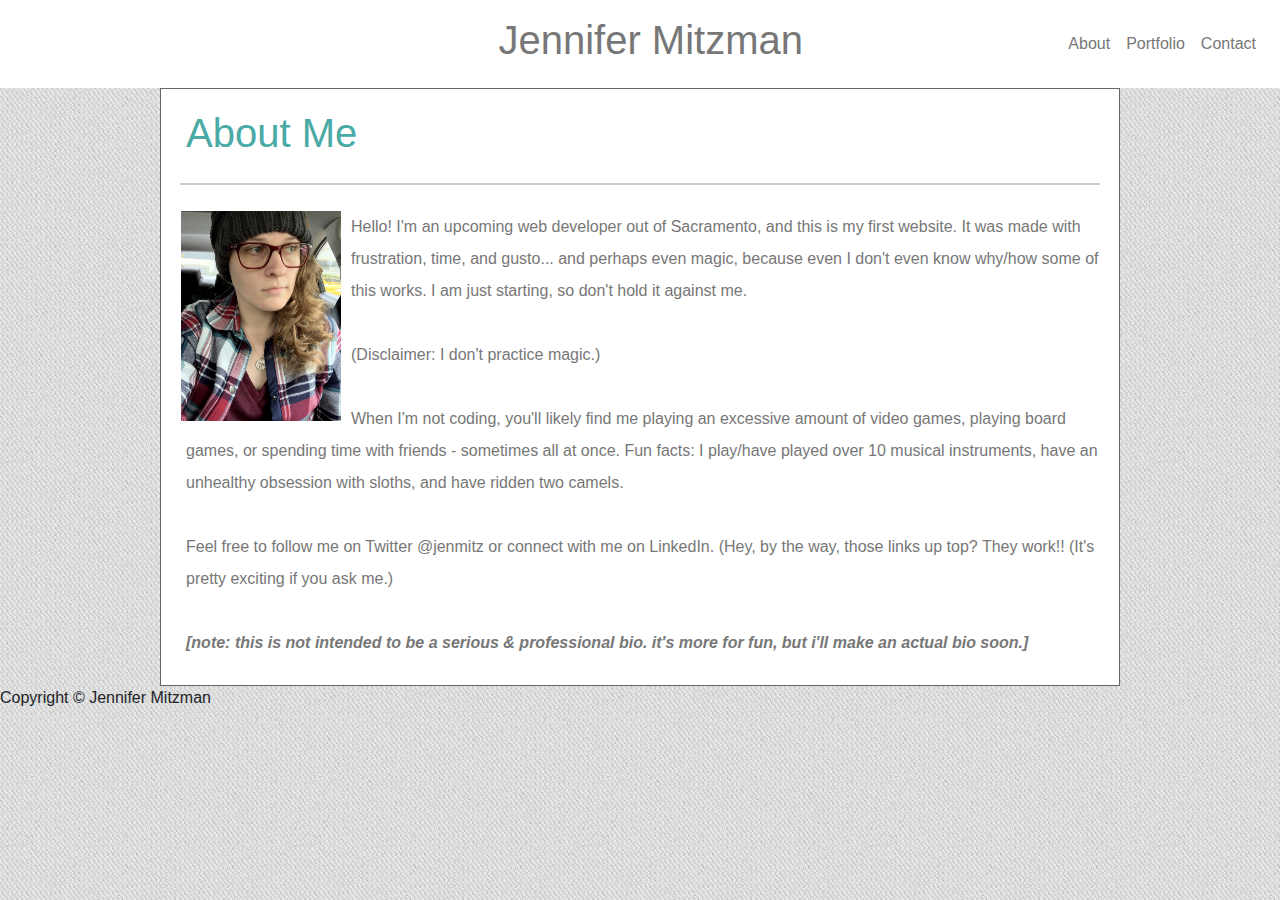
==== index.html @ 5f4a06e4 "initial commit" ====
<!DOCTYPE html>
<html lang="en">

<head>
    <meta charset="UTF-8">
    <meta name="viewport" content="width=device-width, initial-scale=1.0">
    <meta http-equiv="X-UA-Compatible" content="ie=edge">
    <link rel="stylesheet" href="https://stackpath.bootstrapcdn.com/bootstrap/4.3.1/css/bootstrap.min.css" integrity="sha384-ggOyR0iXCbMQv3Xipma34MD+dH/1fQ784/j6cY/iJTQUOhcWr7x9JvoRxT2MZw1T" crossorigin="anonymous">
    <link rel="stylesheet" type="text/css" href="assets/css/style.css">
    <title>Jenmitz - Contact</title>
    <script src="https://code.jquery.com/jquery-3.3.1.slim.min.js" integrity="sha384-q8i/X+965DzO0rT7abK41JStQIAqVgRVzpbzo5smXKp4YfRvH+8abtTE1Pi6jizo" crossorigin="anonymous"></script>
    <script src="https://cdnjs.cloudflare.com/ajax/libs/popper.js/1.14.7/umd/popper.min.js" integrity="sha384-UO2eT0CpHqdSJQ6hJty5KVphtPhzWj9WO1clHTMGa3JDZwrnQq4sF86dIHNDz0W1" crossorigin="anonymous"></script>
    <script src="https://stackpath.bootstrapcdn.com/bootstrap/4.3.1/js/bootstrap.min.js" integrity="sha384-JjSmVgyd0p3pXB1rRibZUAYoIIy6OrQ6VrjIEaFf/nJGzIxFDsf4x0xIM+B07jRM" crossorigin="anonymous"></script>
</head>

<body> 
    <nav class="navbar navbar-expand-lg">
        <div class="collapse navbar-collapse" id="navbarSupportedContent">
            <span class="navbar-text">
                <h1>Jennifer Mitzman</h1>              
            </span>
            <ul class="navbar-nav mr-auto">
                <li class="nav-item active">
                    <a class="nav-link" href="index.html" target="_blank">About</a>
                </li>

                <li class="nav-item active">
                    <a class="nav-link" href="portfolio.html" target="_blank">Portfolio</a>
                </li>

                <li class="nav-item active">
                    <a class="nav-link" href="contact.html" target="_blank">Contact</a>
                </li>
            </ul>
        </div>
    </nav>

    <div class="content">
        <div>
            <h1 class="title">About Me</h1>
            <hr>
            <img src="assets/images/IMG_2446_1_25smaller.png" alt="Picture of Jennifer Mitzman" id="jenniferMitzman">
            <p id="bioText">
                Hello! I'm an upcoming web developer out of Sacramento, and this is my first website. 
                It was made with frustration, time, and gusto... and perhaps even magic, because 
                even I don't even know why/how some of this works. I am just starting, so don't hold it against me.
                <br><br>
                (Disclaimer: I don't practice magic.)
                <br><br>
                When I'm not coding,
                you'll likely find me playing an excessive amount of video games, playing board games, or spending time with friends - sometimes all at once.
                 Fun facts: 
                I play/have played over 10 musical instruments, have an unhealthy obsession with sloths, and have ridden two camels.
                <br><br>
                Feel free to follow me on Twitter @jenmitz or connect with me on LinkedIn. (Hey, by the way, those links up top? They work!! 
                (It's pretty exciting if you ask me.) 
                <br><br>
                <em><strong>[note: this is not intended to be a serious & professional bio. it's more for 
                fun, but i'll make an actual bio soon.]</strong></em>
            </p>
        </div>
    </div>

    <footer>
        <p>Copyright &copy; Jennifer Mitzman</p>
    </footer>

</body>

</html>
---- assets/css/style.css ----
body {
	background-color: transparent;
	background-image: url("../images/cheap_diagonal_fabric.png");
	margin: 0;
	min-height: 100vh;
	padding: 0;
}

h4 {
	color: #666666;
    font-family: 'Arial', 'Helvetica Neue', Helvetica, sans-serif;
    width: 200px;
    font-size: 15px;
}
a {
	align-content: center;
	color: #777777;
	float: right;
	font-family: 'Arial', 'Helvetica Neue', Helvetica, sans-serif;
	padding: 8px;
	text-decoration: none;
}
img {
	float: left;
	height: 210px;
	margin: 10px;
	margin-left: 20px;
	width: 160px;
}
textarea {
    height: 100px;
    width: 100px;
}

hr {
	background-color: #ccc;
	border: none;
	height: 2px;
	position: center;
	width: 920px;
}
input {
	height: 20px;
	width: 910px;
}
textarea {
	border-color: #ccc;
	height: 200px;
	margin-bottom: 10px;
	width: 910px;
}
fieldset {
	border: none;
	margin: 10px;
	margin-bottom: 20px;
}
.title {
	background-color: #ffffff;
	color: #4aaaa5;
	margin-left: 10px;
	padding: 15px;
	padding-bottom: 10px;
	padding-top: 20px;
}
.navbar {
    background-color: #ffffff;
}

.btn {
    width: 20vh;
    height: 5vh
    font-family: Arial, Helvetica, sans-serif;
}
.portfolioImage {
	height: 230px;
	padding: 10px;
	position: relative;
	width: 220px;
}
.content {
	align-content: center;
	background-color: #ffffff;
	border: 1px, solid, #666666;
	color: #777777;
	font-family: 'Arial', 'Helvetica Neue', Helvetica, sans-serif;
	margin: auto;
	margin-top: 0;
	padding-top: 0;
    width: 960px;
}
.navbar-text {
	background-color: #ffffff;
	border-top: 20px;
	color: #777777;
	font-family: 'Arial', 'Helvetica Neue', Helvetica, sans-serif;
	padding-left: 25vh;
	text-align: center;
	width: 100%;
}

.footer {
	background-color: #666666;
	border-top: 8px solid #4aaaa5;
	bottom: 0;
	color: #ffffff;
	float: left;
	font-family: 'Arial', 'Helvetica Neue', Helvetica, sans-serif;
	font-size: 12px;
	height: 70px;
	position: absolute;
	text-align: center;
	width: 100%;
}

#contact {
	padding-right: 10px;
}
#about {
	border-right: none;
}
#portfolio {
	padding-left: 10px;
	padding-right: 10px;
}
#images {
	overflow: hidden;
	z-index: 2;
}
#submit {
	background-color: #4aaaa5;
	color: #ffffff;
	font-size: 15px;
	height: 40px;
	margin-bottom: 6px;
	width: 100px;
}
#bioText {
	letter-spacing: 2;
	line-height: 2;
	margin-left: 15px;
	padding: 10px;
}
#imageText, #countdown, #snake, #bucketlist, #succulents {
	background-color: #4aaaa5;
	color: #ffffff;
	float: left;
	height: 30px;
	padding: 10px;
	position: relative;
	text-align: center;
	width: 220px;
	z-index: 1;
}
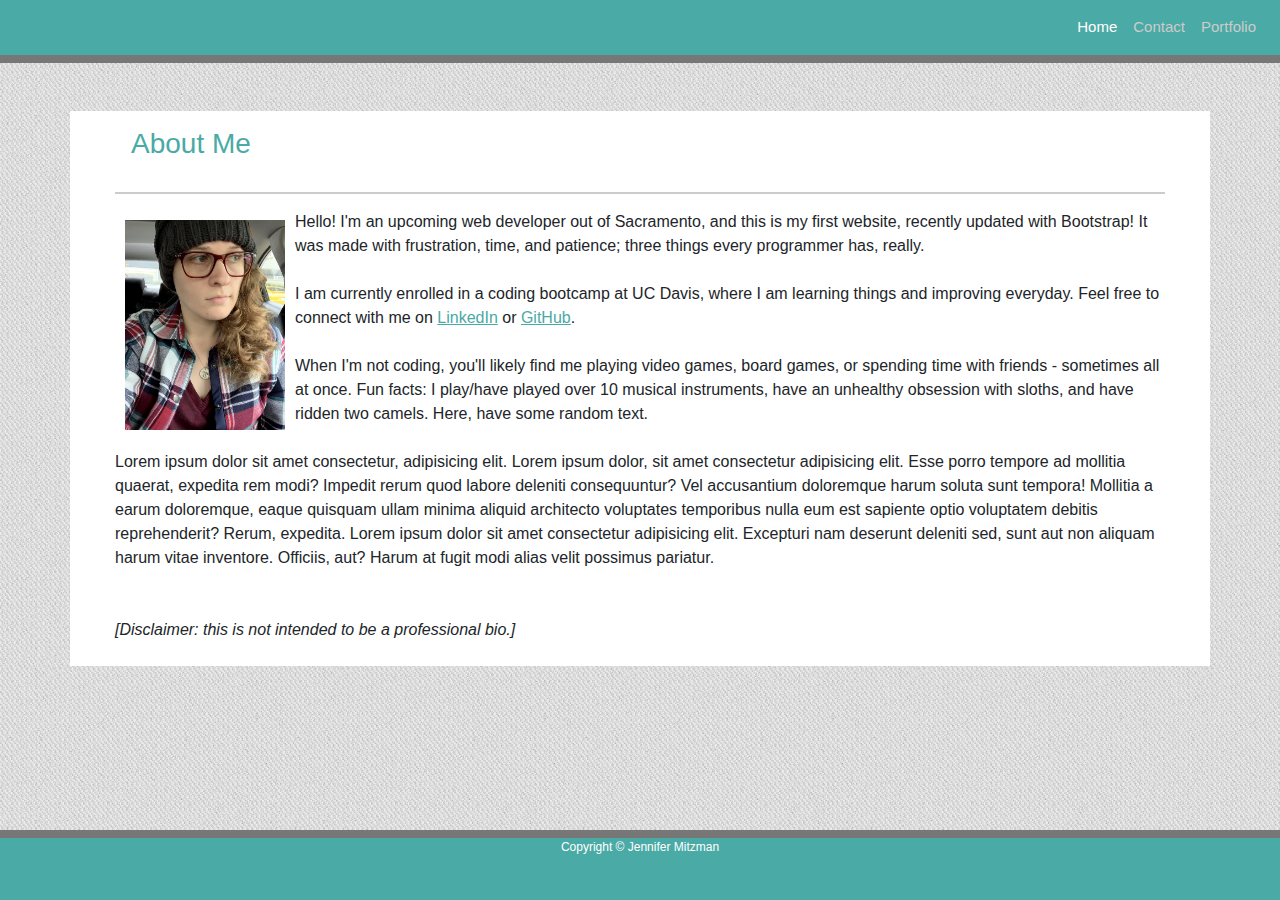
==== commit 81bfb373: "major changes, especially to CSS and index.html" ====
--- a/index.html
+++ b/index.html
@@ -7,64 +7,79 @@
     <meta http-equiv="X-UA-Compatible" content="ie=edge">
     <link rel="stylesheet" href="https://stackpath.bootstrapcdn.com/bootstrap/4.3.1/css/bootstrap.min.css" integrity="sha384-ggOyR0iXCbMQv3Xipma34MD+dH/1fQ784/j6cY/iJTQUOhcWr7x9JvoRxT2MZw1T" crossorigin="anonymous">
     <link rel="stylesheet" type="text/css" href="assets/css/style.css">
-    <title>Jenmitz - Contact</title>
+    <title>Jenmitz - Home</title>
+</head>
+
+<body> 
+    
+    <nav class="navbar navbar-expand-lg text-color">
+        <button class="navbar-toggler" type="button" data-toggle="collapse" data-target="#navbar" aria-controls="navbarSupportedContent" aria-expanded="false" aria-label="Toggle navigation">
+            <span class="navbar-toggler-icon"></span>
+        </button>
+        
+        <div class="collapse navbar-collapse" id="navbar">
+            <ul class="navbar-nav ml-auto">
+                <li class="nav-item">
+                    <a class="nav-link selected" href="index.html">Home</a>
+                </li>
+                
+                <li class="nav-item">
+                    <a class="nav-link" href="contact.html">Contact</a>
+                </li>
+                
+                <li class="nav-item">
+                    <a class="nav-link" href="portfolio.html">Portfolio</a>
+                </li>
+            </ul>
+        </div>
+    </nav>  
+    
+    <div class="bg"> <!--closed before footer-->
+
+    <br>
+    <br>
+
+    <div class="container">
+        <div class="col-lg-12">
+            <div class="container">
+            <h3 class="p-3 bt-1">About Me</h3>
+            <hr>
+            <img src="assets/images/IMG_2446_1_25smaller.png" alt="Picture of Jennifer Mitzman">
+            <p>
+                Hello! I'm an upcoming web developer out of Sacramento, and this is my first website, recently updated with Bootstrap! 
+                It was made with frustration, time, and patience; three things every programmer has, really.
+                <br><br>
+                I am currently enrolled in a coding bootcamp at UC Davis, where I am learning things and improving everyday.
+                Feel free to connect with me on <a class="socialMedia" href="https://www.linkedin.com/in/jennifer-mitzman-001561102/">LinkedIn</a> 
+                or <a class="socialMedia" href="https://github.com/jenmitz">GitHub</a>.
+                <br><br>
+                When I'm not coding,
+                you'll likely find me playing video games, board games, or spending time with friends - sometimes all at once.
+                Fun facts: 
+                I play/have played over 10 musical instruments, have an unhealthy obsession with sloths, and have ridden two camels. Here, have some random text.
+                <br><br>
+                Lorem ipsum dolor sit amet consectetur, adipisicing elit. Lorem ipsum dolor, sit amet consectetur adipisicing elit. Esse porro tempore ad mollitia quaerat, expedita rem modi? Impedit rerum quod labore deleniti consequuntur? Vel accusantium doloremque harum soluta sunt tempora! Mollitia a earum doloremque, eaque quisquam ullam minima aliquid architecto voluptates temporibus nulla eum est sapiente optio voluptatem debitis reprehenderit? Rerum, expedita. Lorem ipsum dolor sit amet consectetur adipisicing elit. Excepturi nam deserunt deleniti sed, sunt aut non aliquam harum vitae inventore. Officiis, aut? Harum at fugit modi alias velit possimus pariatur.
+                <br><br><br>
+                <em>[Disclaimer: this is not intended to be a professional bio.]</em>
+                <br>
+                <br>
+            </p>
+            </div>
+        </div>
+    </div>
+
+
+    </div>
+    <div class="container">
+        <div class="page-footer text-center fixed-bottom">
+            <p>Copyright &copy; Jennifer Mitzman</p>
+        </div>
+    </div>
+
+
     <script src="https://code.jquery.com/jquery-3.3.1.slim.min.js" integrity="sha384-q8i/X+965DzO0rT7abK41JStQIAqVgRVzpbzo5smXKp4YfRvH+8abtTE1Pi6jizo" crossorigin="anonymous"></script>
     <script src="https://cdnjs.cloudflare.com/ajax/libs/popper.js/1.14.7/umd/popper.min.js" integrity="sha384-UO2eT0CpHqdSJQ6hJty5KVphtPhzWj9WO1clHTMGa3JDZwrnQq4sF86dIHNDz0W1" crossorigin="anonymous"></script>
     <script src="https://stackpath.bootstrapcdn.com/bootstrap/4.3.1/js/bootstrap.min.js" integrity="sha384-JjSmVgyd0p3pXB1rRibZUAYoIIy6OrQ6VrjIEaFf/nJGzIxFDsf4x0xIM+B07jRM" crossorigin="anonymous"></script>
-</head>
-
-<body> 
-    <nav class="navbar navbar-expand-lg">
-        <div class="collapse navbar-collapse" id="navbarSupportedContent">
-            <span class="navbar-text">
-                <h1>Jennifer Mitzman</h1>              
-            </span>
-            <ul class="navbar-nav mr-auto">
-                <li class="nav-item active">
-                    <a class="nav-link" href="index.html" target="_blank">About</a>
-                </li>
-
-                <li class="nav-item active">
-                    <a class="nav-link" href="portfolio.html" target="_blank">Portfolio</a>
-                </li>
-
-                <li class="nav-item active">
-                    <a class="nav-link" href="contact.html" target="_blank">Contact</a>
-                </li>
-            </ul>
-        </div>
-    </nav>
-
-    <div class="content">
-        <div>
-            <h1 class="title">About Me</h1>
-            <hr>
-            <img src="assets/images/IMG_2446_1_25smaller.png" alt="Picture of Jennifer Mitzman" id="jenniferMitzman">
-            <p id="bioText">
-                Hello! I'm an upcoming web developer out of Sacramento, and this is my first website. 
-                It was made with frustration, time, and gusto... and perhaps even magic, because 
-                even I don't even know why/how some of this works. I am just starting, so don't hold it against me.
-                <br><br>
-                (Disclaimer: I don't practice magic.)
-                <br><br>
-                When I'm not coding,
-                you'll likely find me playing an excessive amount of video games, playing board games, or spending time with friends - sometimes all at once.
-                 Fun facts: 
-                I play/have played over 10 musical instruments, have an unhealthy obsession with sloths, and have ridden two camels.
-                <br><br>
-                Feel free to follow me on Twitter @jenmitz or connect with me on LinkedIn. (Hey, by the way, those links up top? They work!! 
-                (It's pretty exciting if you ask me.) 
-                <br><br>
-                <em><strong>[note: this is not intended to be a serious & professional bio. it's more for 
-                fun, but i'll make an actual bio soon.]</strong></em>
-            </p>
-        </div>
-    </div>
-
-    <footer>
-        <p>Copyright &copy; Jennifer Mitzman</p>
-    </footer>
-
 </body>
 
 </html>--- a/assets/css/style.css
+++ b/assets/css/style.css
@@ -1,3 +1,54 @@
+.bg {
+	background-image: url("../images/cheap_diagonal_fabric.png");
+}
+
+.btn {
+	height: 5vh;
+    font-family: Arial, Helvetica, sans-serif;
+	width: 17vh;
+}
+.container {
+    background-color: #fff;
+}
+.navbar {
+    background-color: #4aaaa5;
+	color: #fff;
+	font-family: 'Arial', 'Helvetica Neue', Helvetica, sans-serif;
+	padding-left: 25vh;
+	text-align: center;
+    width: 100%;
+    border-bottom: 8px solid #777;
+    font-size: 15px;
+}
+
+.nav-link {
+    color: #ccc;
+}
+
+.page-footer {
+	background-color: #4aaaa5;
+	border-top: 8px solid #777;
+	bottom: 0;
+	color: #fff;
+	font-family: 'Arial', 'Helvetica Neue', Helvetica, sans-serif;
+	font-size: 12px;
+	height: 70px;
+	text-align: center;
+	width: 100%;
+}
+.socialMedia {
+    color: #4aaaa5;
+    text-decoration: underline;
+}
+
+a.selected {
+    color: #fff;
+}
+
+a:hover {
+    color: #666;
+}
+
 body {
 	background-color: transparent;
 	background-image: url("../images/cheap_diagonal_fabric.png");
@@ -5,43 +56,24 @@
 	min-height: 100vh;
 	padding: 0;
 }
+h3 {
+    color: #4aaaa5;
+    font-family: Arial, 'Helvetica Neue', Helvetica, sans-serif;
+    background-color: #fff;
+}
 
 h4 {
-	color: #666666;
-    font-family: 'Arial', 'Helvetica Neue', Helvetica, sans-serif;
-    width: 200px;
-    font-size: 15px;
+	color: #666;
+	font-family: 'Arial', 'Helvetica Neue', Helvetica, sans-serif;
+	font-size: 15px;
+	width: 200px;
 }
-a {
-	align-content: center;
-	color: #777777;
-	float: right;
-	font-family: 'Arial', 'Helvetica Neue', Helvetica, sans-serif;
-	padding: 8px;
-	text-decoration: none;
-}
+
 img {
 	float: left;
 	height: 210px;
 	margin: 10px;
-	margin-left: 20px;
 	width: 160px;
-}
-textarea {
-    height: 100px;
-    width: 100px;
-}
-
-hr {
-	background-color: #ccc;
-	border: none;
-	height: 2px;
-	position: center;
-	width: 920px;
-}
-input {
-	height: 20px;
-	width: 910px;
 }
 textarea {
 	border-color: #ccc;
@@ -49,105 +81,22 @@
 	margin-bottom: 10px;
 	width: 910px;
 }
+hr {
+	background-color: #ccc;
+	border: none;
+	height: 2px;
+	position: center;
+	width: 100%;
+}
+input {
+	height: 20px;
+	width: 910px;
+}
+
 fieldset {
 	border: none;
 	margin: 10px;
 	margin-bottom: 20px;
 }
-.title {
-	background-color: #ffffff;
-	color: #4aaaa5;
-	margin-left: 10px;
-	padding: 15px;
-	padding-bottom: 10px;
-	padding-top: 20px;
-}
-.navbar {
-    background-color: #ffffff;
-}
 
-.btn {
-    width: 20vh;
-    height: 5vh
-    font-family: Arial, Helvetica, sans-serif;
-}
-.portfolioImage {
-	height: 230px;
-	padding: 10px;
-	position: relative;
-	width: 220px;
-}
-.content {
-	align-content: center;
-	background-color: #ffffff;
-	border: 1px, solid, #666666;
-	color: #777777;
-	font-family: 'Arial', 'Helvetica Neue', Helvetica, sans-serif;
-	margin: auto;
-	margin-top: 0;
-	padding-top: 0;
-    width: 960px;
-}
-.navbar-text {
-	background-color: #ffffff;
-	border-top: 20px;
-	color: #777777;
-	font-family: 'Arial', 'Helvetica Neue', Helvetica, sans-serif;
-	padding-left: 25vh;
-	text-align: center;
-	width: 100%;
-}
 
-.footer {
-	background-color: #666666;
-	border-top: 8px solid #4aaaa5;
-	bottom: 0;
-	color: #ffffff;
-	float: left;
-	font-family: 'Arial', 'Helvetica Neue', Helvetica, sans-serif;
-	font-size: 12px;
-	height: 70px;
-	position: absolute;
-	text-align: center;
-	width: 100%;
-}
-
-#contact {
-	padding-right: 10px;
-}
-#about {
-	border-right: none;
-}
-#portfolio {
-	padding-left: 10px;
-	padding-right: 10px;
-}
-#images {
-	overflow: hidden;
-	z-index: 2;
-}
-#submit {
-	background-color: #4aaaa5;
-	color: #ffffff;
-	font-size: 15px;
-	height: 40px;
-	margin-bottom: 6px;
-	width: 100px;
-}
-#bioText {
-	letter-spacing: 2;
-	line-height: 2;
-	margin-left: 15px;
-	padding: 10px;
-}
-#imageText, #countdown, #snake, #bucketlist, #succulents {
-	background-color: #4aaaa5;
-	color: #ffffff;
-	float: left;
-	height: 30px;
-	padding: 10px;
-	position: relative;
-	text-align: center;
-	width: 220px;
-	z-index: 1;
-}
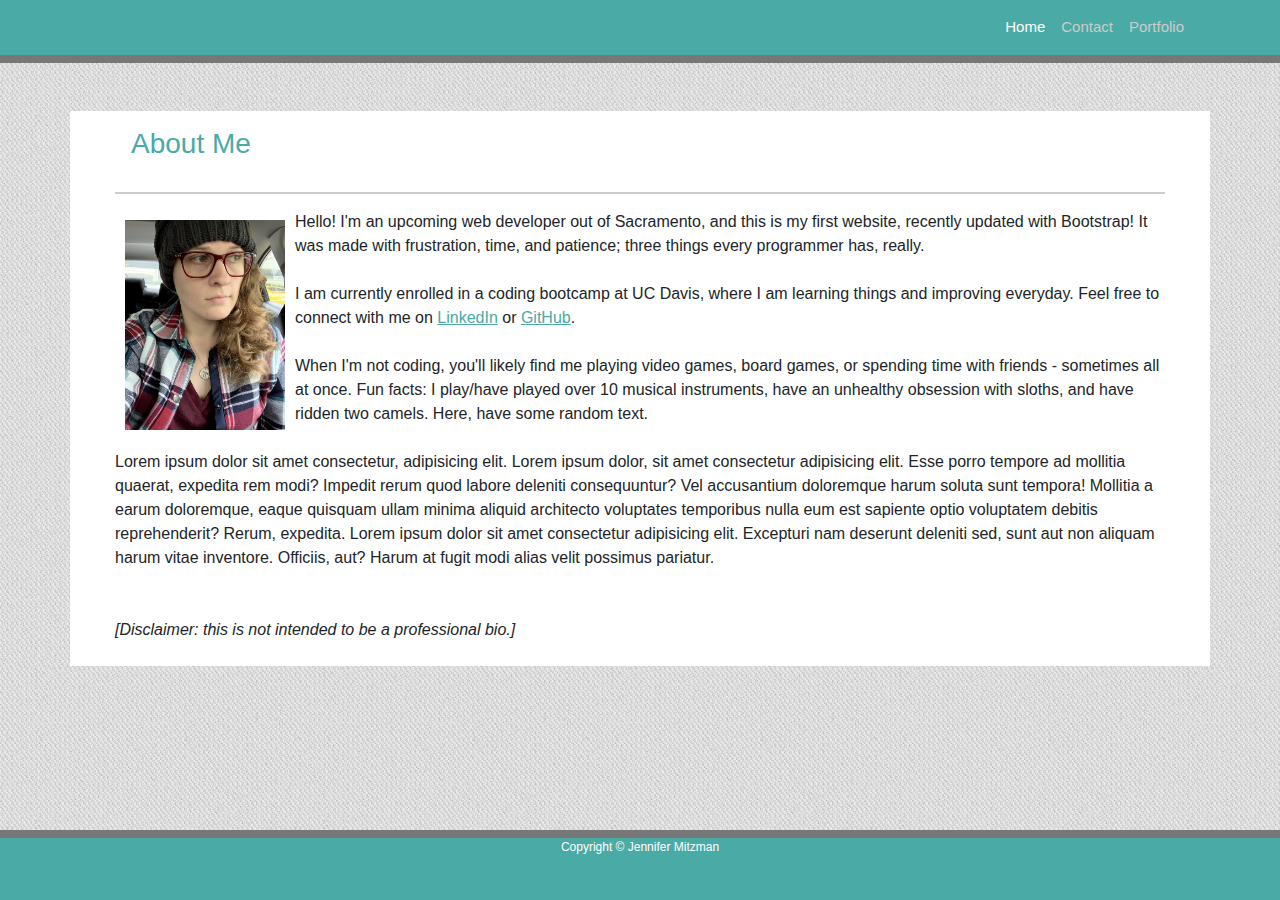
==== commit d6f1e1f9: "more changes, better layouts and function" ====
--- a/index.html
+++ b/index.html
@@ -12,8 +12,8 @@
 
 <body> 
     
-    <nav class="navbar navbar-expand-lg text-color">
-        <button class="navbar-toggler" type="button" data-toggle="collapse" data-target="#navbar" aria-controls="navbarSupportedContent" aria-expanded="false" aria-label="Toggle navigation">
+    <nav class="navbar navbar-expand-lg">
+        <button class="navbar-toggler" type="button" data-toggle="collapse" data-target="#navbar" aria-controls="navbar" aria-expanded="false" aria-label="Toggle navigation">
             <span class="navbar-toggler-icon"></span>
         </button>
         
--- a/assets/css/style.css
+++ b/assets/css/style.css
@@ -21,6 +21,10 @@
     font-size: 15px;
 }
 
+.navbar-toggler-icon {
+    background-image: url(" https://mdbootstrap.com/img/svg/hamburger2.svg?color=fff");
+}
+
 .nav-link {
     color: #ccc;
 }
@@ -41,6 +45,10 @@
     text-decoration: underline;
 }
 
+.placeholder {
+    color: #ccc;
+}
+
 a.selected {
     color: #fff;
 }
@@ -55,6 +63,9 @@
 	margin: 0;
 	min-height: 100vh;
 	padding: 0;
+}
+ul {
+    padding-right: 8vh;
 }
 h3 {
     color: #4aaaa5;
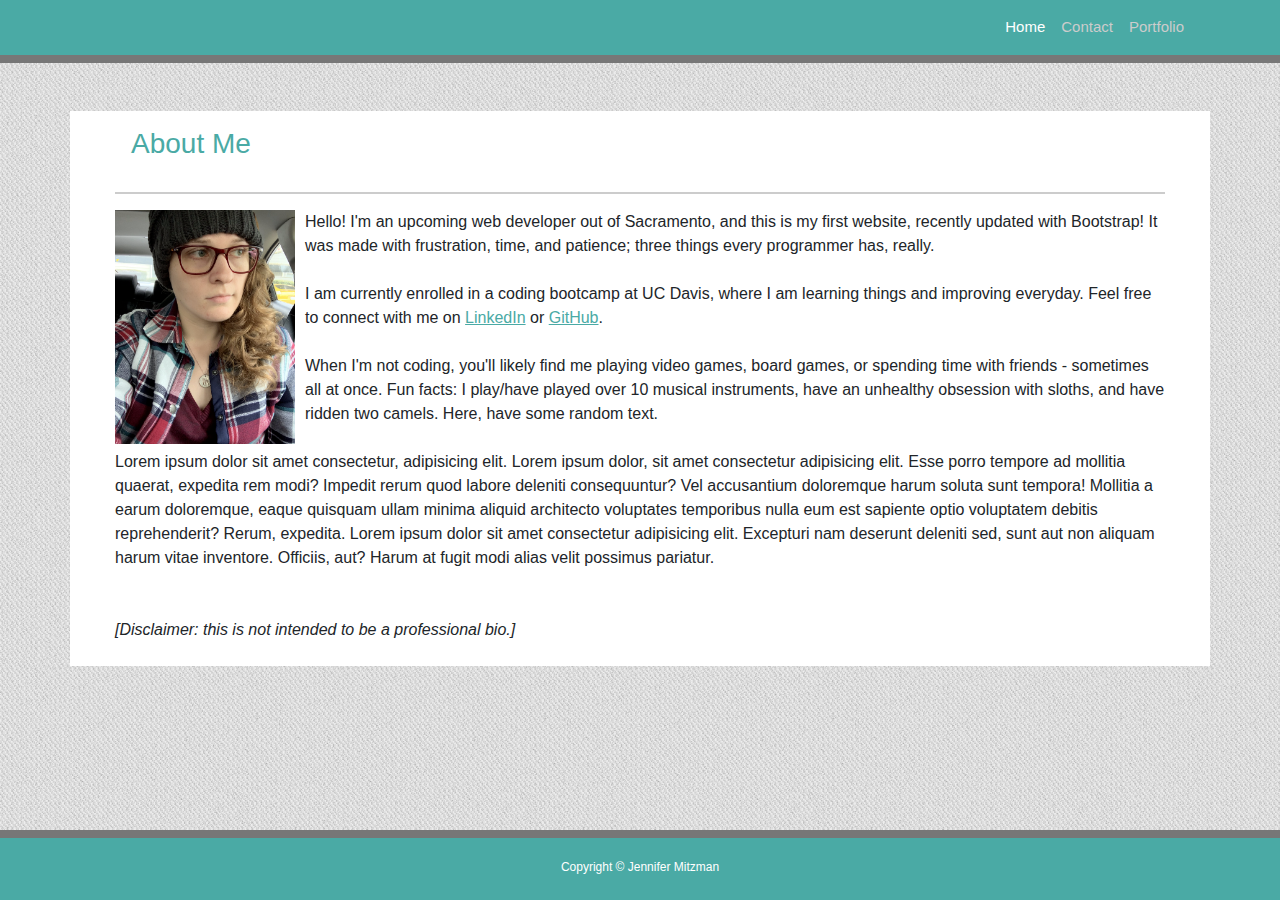
==== commit 73f14fb6: "major changes to everything." ====
--- a/index.html
+++ b/index.html
@@ -42,38 +42,36 @@
     <div class="container">
         <div class="col-lg-12">
             <div class="container">
-            <h3 class="p-3 bt-1">About Me</h3>
-            <hr>
-            <img src="assets/images/IMG_2446_1_25smaller.png" alt="Picture of Jennifer Mitzman">
-            <p>
-                Hello! I'm an upcoming web developer out of Sacramento, and this is my first website, recently updated with Bootstrap! 
-                It was made with frustration, time, and patience; three things every programmer has, really.
-                <br><br>
-                I am currently enrolled in a coding bootcamp at UC Davis, where I am learning things and improving everyday.
-                Feel free to connect with me on <a class="socialMedia" href="https://www.linkedin.com/in/jennifer-mitzman-001561102/">LinkedIn</a> 
-                or <a class="socialMedia" href="https://github.com/jenmitz">GitHub</a>.
-                <br><br>
-                When I'm not coding,
-                you'll likely find me playing video games, board games, or spending time with friends - sometimes all at once.
-                Fun facts: 
-                I play/have played over 10 musical instruments, have an unhealthy obsession with sloths, and have ridden two camels. Here, have some random text.
-                <br><br>
-                Lorem ipsum dolor sit amet consectetur, adipisicing elit. Lorem ipsum dolor, sit amet consectetur adipisicing elit. Esse porro tempore ad mollitia quaerat, expedita rem modi? Impedit rerum quod labore deleniti consequuntur? Vel accusantium doloremque harum soluta sunt tempora! Mollitia a earum doloremque, eaque quisquam ullam minima aliquid architecto voluptates temporibus nulla eum est sapiente optio voluptatem debitis reprehenderit? Rerum, expedita. Lorem ipsum dolor sit amet consectetur adipisicing elit. Excepturi nam deserunt deleniti sed, sunt aut non aliquam harum vitae inventore. Officiis, aut? Harum at fugit modi alias velit possimus pariatur.
-                <br><br><br>
-                <em>[Disclaimer: this is not intended to be a professional bio.]</em>
-                <br>
-                <br>
-            </p>
+                <h3 class="p-3 bt-1">About Me</h3>
+                <hr>
+                <img src="assets/images/IMG_2446_1_25smaller.png" alt="Picture of Jennifer Mitzman">
+                <p>
+                    Hello! I'm an upcoming web developer out of Sacramento, and this is my first website, recently updated with Bootstrap! 
+                    It was made with frustration, time, and patience; three things every programmer has, really.
+                    <br><br>
+                    I am currently enrolled in a coding bootcamp at UC Davis, where I am learning things and improving everyday.
+                    Feel free to connect with me on <a class="socialMedia" href="https://www.linkedin.com/in/jennifer-mitzman-001561102/">LinkedIn</a> 
+                    or <a class="socialMedia" href="https://github.com/jenmitz">GitHub</a>.
+                    <br><br>
+                    When I'm not coding,
+                    you'll likely find me playing video games, board games, or spending time with friends - sometimes all at once.
+                    Fun facts: 
+                    I play/have played over 10 musical instruments, have an unhealthy obsession with sloths, and have ridden two camels. Here, have some random text.
+                    <br><br>
+                    Lorem ipsum dolor sit amet consectetur, adipisicing elit. Lorem ipsum dolor, sit amet consectetur adipisicing elit. Esse porro tempore ad mollitia quaerat, expedita rem modi? Impedit rerum quod labore deleniti consequuntur? Vel accusantium doloremque harum soluta sunt tempora! Mollitia a earum doloremque, eaque quisquam ullam minima aliquid architecto voluptates temporibus nulla eum est sapiente optio voluptatem debitis reprehenderit? Rerum, expedita. Lorem ipsum dolor sit amet consectetur adipisicing elit. Excepturi nam deserunt deleniti sed, sunt aut non aliquam harum vitae inventore. Officiis, aut? Harum at fugit modi alias velit possimus pariatur.
+                    <br><br><br>
+                    <em>[Disclaimer: this is not intended to be a professional bio.]</em>
+                    <br>
+                    <br>
+                </p>
             </div>
         </div>
     </div>
 
+    </div> <!--bg end-->
 
-    </div>
-    <div class="container">
-        <div class="page-footer text-center fixed-bottom">
-            <p>Copyright &copy; Jennifer Mitzman</p>
-        </div>
+    <div class="page-footer text-center fixed-bottom">
+        <p>Copyright &copy; Jennifer Mitzman</p>
     </div>
 
 
--- a/assets/css/style.css
+++ b/assets/css/style.css
@@ -1,34 +1,30 @@
 .bg {
 	background-image: url("../images/cheap_diagonal_fabric.png");
 }
-
 .btn {
+	font-family: Arial, Helvetica, sans-serif;
 	height: 5vh;
-    font-family: Arial, Helvetica, sans-serif;
 	width: 17vh;
 }
 .container {
-    background-color: #fff;
+	background-color: #fff;
 }
 .navbar {
-    background-color: #4aaaa5;
+	background-color: #4aaaa5;
+	border-bottom: 8px solid #777;
 	color: #fff;
 	font-family: 'Arial', 'Helvetica Neue', Helvetica, sans-serif;
+	font-size: 15px;
 	padding-left: 25vh;
 	text-align: center;
-    width: 100%;
-    border-bottom: 8px solid #777;
-    font-size: 15px;
+	width: 100%;
 }
-
 .navbar-toggler-icon {
-    background-image: url(" https://mdbootstrap.com/img/svg/hamburger2.svg?color=fff");
+	background-image: url(" https://mdbootstrap.com/img/svg/hamburger2.svg?color=fff");
 }
-
 .nav-link {
-    color: #ccc;
+	color: #ccc;
 }
-
 .page-footer {
 	background-color: #4aaaa5;
 	border-top: 8px solid #777;
@@ -37,26 +33,37 @@
 	font-family: 'Arial', 'Helvetica Neue', Helvetica, sans-serif;
 	font-size: 12px;
 	height: 70px;
+	left: 0;
+	padding-top: 20px;
+	position: bottom;
 	text-align: center;
 	width: 100%;
 }
 .socialMedia {
-    color: #4aaaa5;
-    text-decoration: underline;
+	color: #4aaaa5;
+	text-decoration: underline;
 }
-
 .placeholder {
-    color: #ccc;
+	color: #ccc;
 }
-
+.img-responsive {
+	height: 40vh;
+	margin: 2vh;
+	padding: 20px;
+	width: 40vh;
+}
+img {
+	float: left;
+	height: 26vh;
+	margin-right: 10px;
+	width: 20vh;
+}
 a.selected {
-    color: #fff;
+	color: #fff;
 }
-
 a:hover {
-    color: #666;
+	color: #666;
 }
-
 body {
 	background-color: transparent;
 	background-image: url("../images/cheap_diagonal_fabric.png");
@@ -65,26 +72,18 @@
 	padding: 0;
 }
 ul {
-    padding-right: 8vh;
+	padding-right: 8vh;
 }
 h3 {
-    color: #4aaaa5;
-    font-family: Arial, 'Helvetica Neue', Helvetica, sans-serif;
-    background-color: #fff;
+	background-color: #fff;
+	color: #4aaaa5;
+	font-family: Arial, 'Helvetica Neue', Helvetica, sans-serif;
 }
-
 h4 {
 	color: #666;
 	font-family: 'Arial', 'Helvetica Neue', Helvetica, sans-serif;
 	font-size: 15px;
 	width: 200px;
-}
-
-img {
-	float: left;
-	height: 210px;
-	margin: 10px;
-	width: 160px;
 }
 textarea {
 	border-color: #ccc;
@@ -103,11 +102,8 @@
 	height: 20px;
 	width: 910px;
 }
-
 fieldset {
 	border: none;
 	margin: 10px;
 	margin-bottom: 20px;
 }
-
-
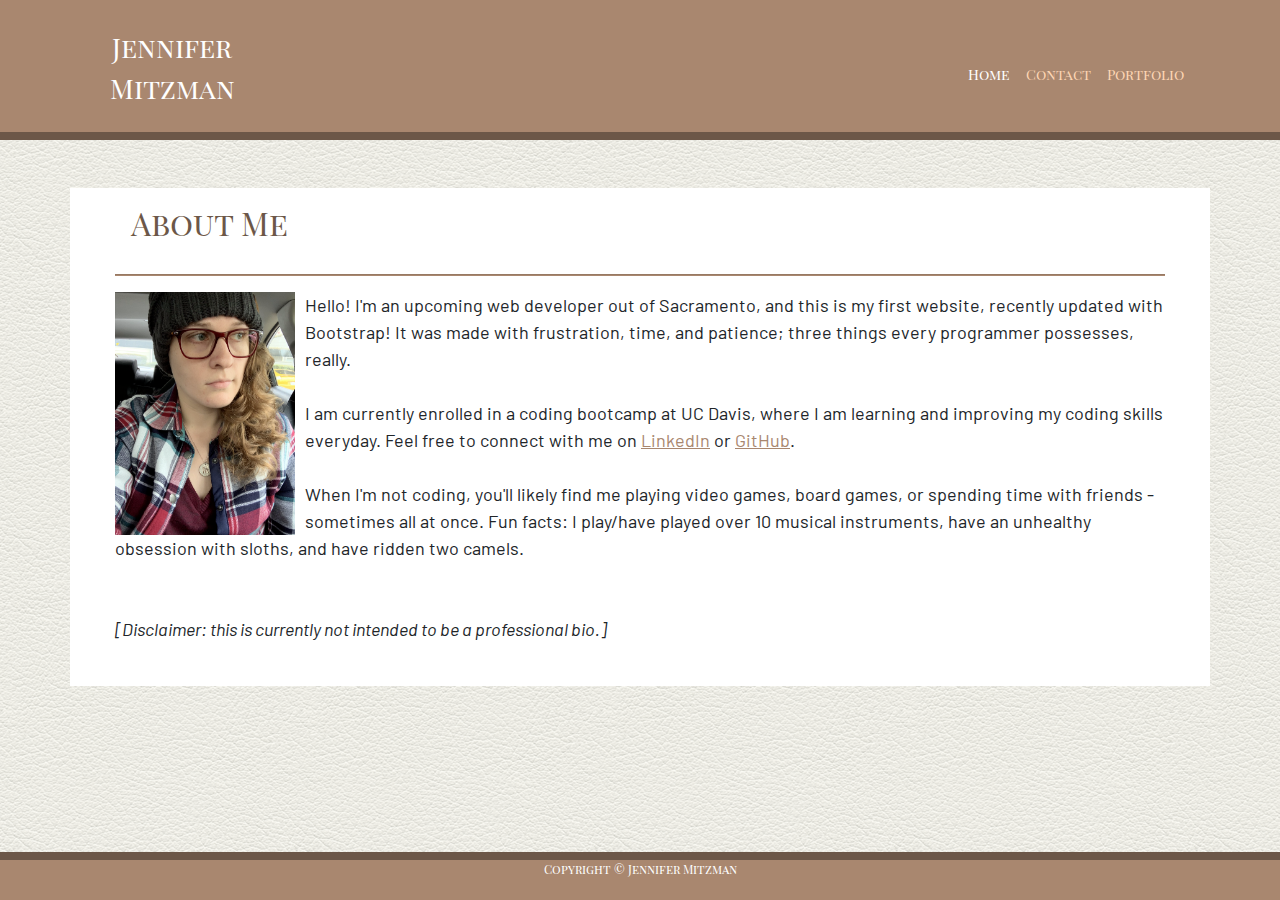
==== commit 9c7dac0d: "color theme changes, general formatting and improvements" ====
--- a/index.html
+++ b/index.html
@@ -7,6 +7,7 @@
     <meta http-equiv="X-UA-Compatible" content="ie=edge">
     <link rel="stylesheet" href="https://stackpath.bootstrapcdn.com/bootstrap/4.3.1/css/bootstrap.min.css" integrity="sha384-ggOyR0iXCbMQv3Xipma34MD+dH/1fQ784/j6cY/iJTQUOhcWr7x9JvoRxT2MZw1T" crossorigin="anonymous">
     <link rel="stylesheet" type="text/css" href="assets/css/style.css">
+    <link href="https://fonts.googleapis.com/css?family=Barlow|Playfair+Display+SC&display=swap" rel="stylesheet">
     <title>Jenmitz - Home</title>
 </head>
 
@@ -16,7 +17,7 @@
         <button class="navbar-toggler" type="button" data-toggle="collapse" data-target="#navbar" aria-controls="navbar" aria-expanded="false" aria-label="Toggle navigation">
             <span class="navbar-toggler-icon"></span>
         </button>
-        
+        <p id="name">Jennifer Mitzman</p>
         <div class="collapse navbar-collapse" id="navbar">
             <ul class="navbar-nav ml-auto">
                 <li class="nav-item">
@@ -34,45 +35,42 @@
         </div>
     </nav>  
     
-    <div class="bg"> <!--closed before footer-->
-
-    <br>
-    <br>
-
-    <div class="container">
-        <div class="col-lg-12">
-            <div class="container">
-                <h3 class="p-3 bt-1">About Me</h3>
-                <hr>
-                <img src="assets/images/IMG_2446_1_25smaller.png" alt="Picture of Jennifer Mitzman">
-                <p>
-                    Hello! I'm an upcoming web developer out of Sacramento, and this is my first website, recently updated with Bootstrap! 
-                    It was made with frustration, time, and patience; three things every programmer has, really.
-                    <br><br>
-                    I am currently enrolled in a coding bootcamp at UC Davis, where I am learning things and improving everyday.
-                    Feel free to connect with me on <a class="socialMedia" href="https://www.linkedin.com/in/jennifer-mitzman-001561102/">LinkedIn</a> 
-                    or <a class="socialMedia" href="https://github.com/jenmitz">GitHub</a>.
-                    <br><br>
-                    When I'm not coding,
-                    you'll likely find me playing video games, board games, or spending time with friends - sometimes all at once.
-                    Fun facts: 
-                    I play/have played over 10 musical instruments, have an unhealthy obsession with sloths, and have ridden two camels. Here, have some random text.
-                    <br><br>
-                    Lorem ipsum dolor sit amet consectetur, adipisicing elit. Lorem ipsum dolor, sit amet consectetur adipisicing elit. Esse porro tempore ad mollitia quaerat, expedita rem modi? Impedit rerum quod labore deleniti consequuntur? Vel accusantium doloremque harum soluta sunt tempora! Mollitia a earum doloremque, eaque quisquam ullam minima aliquid architecto voluptates temporibus nulla eum est sapiente optio voluptatem debitis reprehenderit? Rerum, expedita. Lorem ipsum dolor sit amet consectetur adipisicing elit. Excepturi nam deserunt deleniti sed, sunt aut non aliquam harum vitae inventore. Officiis, aut? Harum at fugit modi alias velit possimus pariatur.
-                    <br><br><br>
-                    <em>[Disclaimer: this is not intended to be a professional bio.]</em>
-                    <br>
-                    <br>
-                </p>
+    <div class="bg">
+        <br>
+        <br>
+        <div class="container">
+            <div class="d-flex">
+                <div class="col-lg-12">
+                    <div class="container">
+                        <h2 class="p-3 bt-1">About Me</h2>
+                        <hr>
+                        <img src="assets/images/IMG_2446_1_25smaller.png" alt="Picture of Jennifer Mitzman">
+                        <p>
+                            Hello! I'm an upcoming web developer out of Sacramento, and this is my first website, recently updated with Bootstrap! 
+                            It was made with frustration, time, and patience; three things every programmer possesses, really.
+                            <br><br>
+                            I am currently enrolled in a coding bootcamp at UC Davis, where I am learning and improving my coding skills everyday.
+                            Feel free to connect with me on <a class="socialMedia" href="https://www.linkedin.com/in/jennifer-mitzman-001561102/">LinkedIn</a> 
+                            or <a class="socialMedia" href="https://github.com/jenmitz">GitHub</a>.
+                            <br><br>
+                            When I'm not coding,
+                            you'll likely find me playing video games, board games, or spending time with friends - sometimes all at once.
+                            Fun facts: 
+                            I play/have played over 10 musical instruments, have an unhealthy obsession with sloths, and have ridden two camels.
+                            <br><br><br>
+                            <em>[Disclaimer: this is currently not intended to be a professional bio.]</em>
+                            <br>
+                            <br>
+                        </p>
+                    </div>
+                </div>
             </div>
         </div>
     </div>
 
-    </div> <!--bg end-->
-
-    <div class="page-footer text-center fixed-bottom">
-        <p>Copyright &copy; Jennifer Mitzman</p>
-    </div>
+    <footer class="page-footer text-center fixed-bottom">
+        Copyright &copy; Jennifer Mitzman
+    </footer>
 
 
     <script src="https://code.jquery.com/jquery-3.3.1.slim.min.js" integrity="sha384-q8i/X+965DzO0rT7abK41JStQIAqVgRVzpbzo5smXKp4YfRvH+8abtTE1Pi6jizo" crossorigin="anonymous"></script>
--- a/assets/css/style.css
+++ b/assets/css/style.css
@@ -1,87 +1,96 @@
-.bg {
-	background-image: url("../images/cheap_diagonal_fabric.png");
-}
+
 .btn {
+	background-color: #A9876F;
 	font-family: Arial, Helvetica, sans-serif;
-	height: 5vh;
-	width: 17vh;
+	height: 5%;
+    width: 10%;
 }
 .container {
-	background-color: #fff;
+    background-color: #fff;
 }
 .navbar {
-	background-color: #4aaaa5;
-	border-bottom: 8px solid #777;
+	background-color: #A9876F;
+	border-bottom: 8px solid #6C5748;
 	color: #fff;
 	font-family: 'Arial', 'Helvetica Neue', Helvetica, sans-serif;
-	font-size: 15px;
-	padding-left: 25vh;
+    font-size: 90%;
+    padding-left: 7%;
+    padding-top: 2%;
 	text-align: center;
 	width: 100%;
 }
+
 .navbar-toggler-icon {
 	background-image: url(" https://mdbootstrap.com/img/svg/hamburger2.svg?color=fff");
 }
 .nav-link {
-	color: #ccc;
-}
-.page-footer {
-	background-color: #4aaaa5;
-	border-top: 8px solid #777;
-	bottom: 0;
-	color: #fff;
-	font-family: 'Arial', 'Helvetica Neue', Helvetica, sans-serif;
-	font-size: 12px;
-	height: 70px;
-	left: 0;
-	padding-top: 20px;
-	position: bottom;
-	text-align: center;
-	width: 100%;
+    color: #FED6B4;
+    font-family: 'Playfair Display SC', Arial, 'Helvetica Neue', Helvetica, sans-serif;
+    font-size: 100%;
 }
 .socialMedia {
-	color: #4aaaa5;
+	color: #A9876F;
 	text-decoration: underline;
 }
-.placeholder {
-	color: #ccc;
+
+.img-responsive {
+	height: 60%;
+    width: 30%;
 }
-.img-responsive {
-	height: 40vh;
-	margin: 2vh;
-	padding: 20px;
-	width: 40vh;
+
+.selected {
+	color: #fff;
+}
+
+#name {
+    font-size: 190%;
+    margin-right: 60%;
+    font-family: 'Playfair Display SC', Arial, 'Helvetica Neue', Helvetica, sans-serif;
+}
+#projectLinks {
+    color: #fff;
+    text-decoration: underline;
+}
+a:hover {
+	color: #fff;
+}
+body {
+	background-color: transparent;
+	background-image: url("../images/leather_1.png");
+}
+footer {
+	background-color: #A9876F;
+    border-top: 8px solid #6C5748;
+	color: #fff;
+    font-family: 'Playfair Display SC', Arial, 'Helvetica Neue', Helvetica, sans-serif;
+	font-size: 12px;
+    height: 3rem;
+	text-align: center;
+    width: 100%;
+    position: absolute;
+    bottom: 0;
+}
+p {
+    font-family: 'Barlow', Arial, 'Helvetica Neue', Helvetica, sans-serif;
+    font-size: 18px;
 }
 img {
 	float: left;
-	height: 26vh;
+	height: 27vh;
 	margin-right: 10px;
 	width: 20vh;
-}
-a.selected {
-	color: #fff;
-}
-a:hover {
-	color: #666;
-}
-body {
-	background-color: transparent;
-	background-image: url("../images/cheap_diagonal_fabric.png");
-	margin: 0;
-	min-height: 100vh;
-	padding: 0;
 }
 ul {
 	padding-right: 8vh;
 }
-h3 {
+h2 {
 	background-color: #fff;
-	color: #4aaaa5;
-	font-family: Arial, 'Helvetica Neue', Helvetica, sans-serif;
+	color: #6C5748;
+	font-family: 'Playfair Display SC', Arial, 'Helvetica Neue', Helvetica, sans-serif;
 }
 h4 {
-	color: #666;
-	font-family: 'Arial', 'Helvetica Neue', Helvetica, sans-serif;
+	color: black;
+	font-family: 'Playfair Display SC', Arial, 'Helvetica Neue', Helvetica, sans-serif;
 	font-size: 15px;
 	width: 200px;
 }
@@ -92,9 +101,8 @@
 	width: 910px;
 }
 hr {
-	background-color: #ccc;
-	border: none;
-	height: 2px;
+	background-color: #A9876F;
+	height: 1px;
 	position: center;
 	width: 100%;
 }
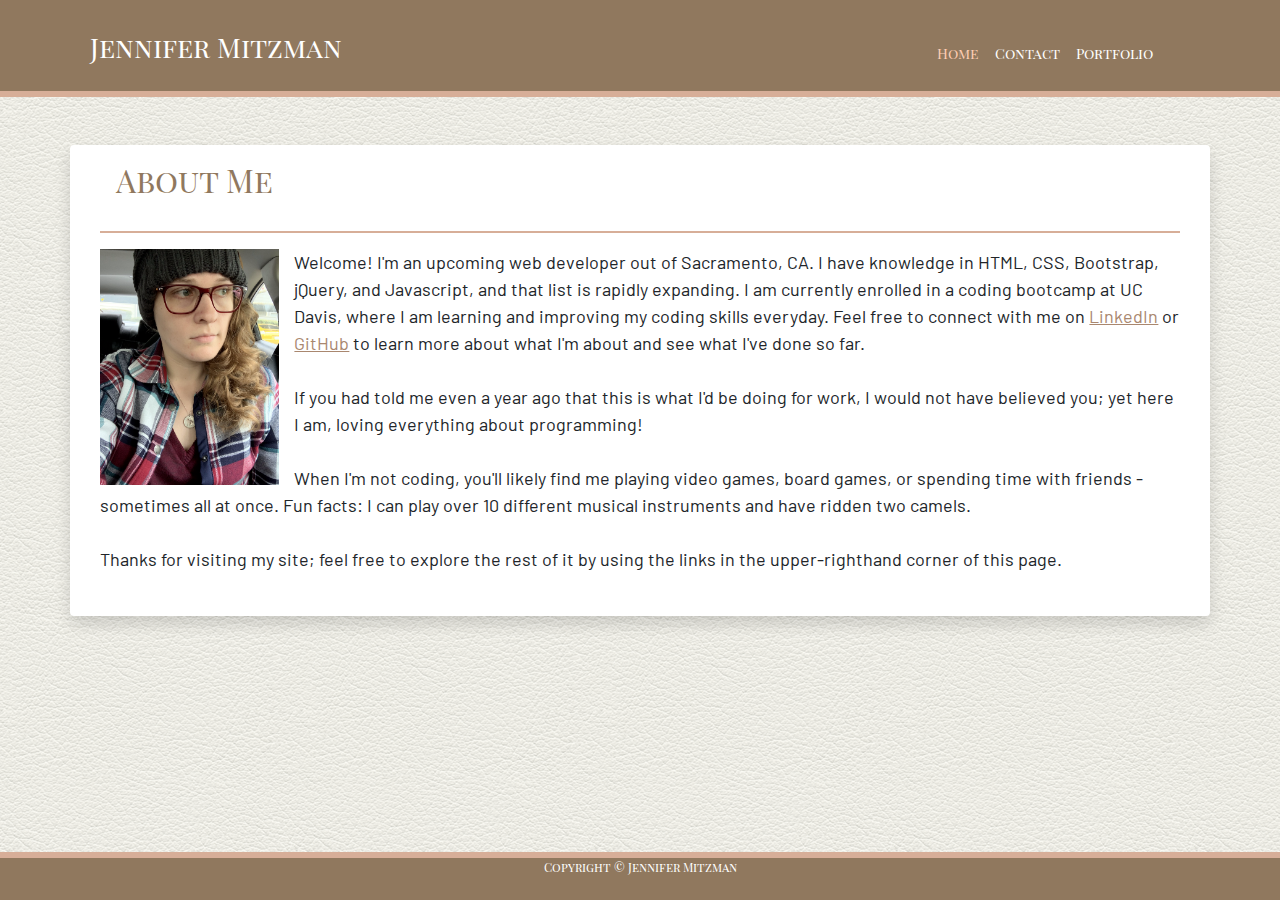
==== commit 840ee976: "substantial progress on portfolio page, still needs work though" ====
--- a/index.html
+++ b/index.html
@@ -38,31 +38,31 @@
     <div class="bg">
         <br>
         <br>
-        <div class="container">
+        <div class="container shadow">
             <div class="d-flex">
                 <div class="col-lg-12">
-                    <div class="container">
-                        <h2 class="p-3 bt-1">About Me</h2>
-                        <hr>
-                        <img src="assets/images/IMG_2446_1_25smaller.png" alt="Picture of Jennifer Mitzman">
-                        <p>
-                            Hello! I'm an upcoming web developer out of Sacramento, and this is my first website, recently updated with Bootstrap! 
-                            It was made with frustration, time, and patience; three things every programmer possesses, really.
-                            <br><br>
-                            I am currently enrolled in a coding bootcamp at UC Davis, where I am learning and improving my coding skills everyday.
-                            Feel free to connect with me on <a class="socialMedia" href="https://www.linkedin.com/in/jennifer-mitzman-001561102/">LinkedIn</a> 
-                            or <a class="socialMedia" href="https://github.com/jenmitz">GitHub</a>.
-                            <br><br>
-                            When I'm not coding,
-                            you'll likely find me playing video games, board games, or spending time with friends - sometimes all at once.
-                            Fun facts: 
-                            I play/have played over 10 musical instruments, have an unhealthy obsession with sloths, and have ridden two camels.
-                            <br><br><br>
-                            <em>[Disclaimer: this is currently not intended to be a professional bio.]</em>
-                            <br>
-                            <br>
-                        </p>
-                    </div>
+                    <h2 class="p-3 bt-1">About Me</h2>
+                    <hr>
+                    <img src="assets/images/IMG_2446_1_25smaller.png" id="jenmitz" alt="Picture of Jennifer Mitzman">
+                    <p>
+                        Welcome! I'm an upcoming web developer out of Sacramento, CA. I have knowledge in HTML, CSS, Bootstrap, jQuery, and Javascript, and that 
+                        list is rapidly expanding.
+                        I am currently enrolled in a coding bootcamp at UC Davis, where I am learning and improving my coding skills everyday.
+                        Feel free to connect with me on <a class="socialMedia" href="https://www.linkedin.com/in/jennifer-mitzman-001561102/">LinkedIn</a> 
+                        or <a class="socialMedia" href="https://github.com/jenmitz">GitHub</a> to learn more about what I'm about
+                        and see what I've done so far.
+                        <br><br>
+                        If you had told me even a year ago that this is what I'd be doing for work,
+                        I would not have believed you; yet here I am, loving everything about programming!
+                        <br><br>
+                        When I'm not coding,
+                        you'll likely find me playing video games, board games, or spending time with friends - sometimes all at once.
+                        Fun facts: I can play over 10 different musical instruments and have ridden two camels.
+                        <br><br>
+                        Thanks for visiting my site; feel free to explore the rest of it by using the links in the upper-righthand 
+                        corner of this page.
+                        <br><br>
+                    </p>
                 </div>
             </div>
         </div>
--- a/assets/css/style.css
+++ b/assets/css/style.css
@@ -1,91 +1,113 @@
-
 .btn {
 	background-color: #A9876F;
+	color: #fff;
 	font-family: Arial, Helvetica, sans-serif;
 	height: 5%;
-    width: 10%;
+	width: 10%;
 }
 .container {
-    background-color: #fff;
+	background-color: #fff;
+	border-radius: 4px;
 }
 .navbar {
-	background-color: #A9876F;
-	border-bottom: 8px solid #6C5748;
+	background-color: #90785E;
+	border-bottom: 6px solid #D7AE98;
 	color: #fff;
 	font-family: 'Arial', 'Helvetica Neue', Helvetica, sans-serif;
-    font-size: 90%;
-    padding-left: 7%;
-    padding-top: 2%;
+	font-size: 90%;
+	padding-left: 7%;
+	padding-top: 2%;
 	text-align: center;
 	width: 100%;
 }
-
+.col-lg-6 {
+	padding: 40px;
+}
 .navbar-toggler-icon {
 	background-image: url(" https://mdbootstrap.com/img/svg/hamburger2.svg?color=fff");
 }
 .nav-link {
-    color: #FED6B4;
-    font-family: 'Playfair Display SC', Arial, 'Helvetica Neue', Helvetica, sans-serif;
-    font-size: 100%;
+	color: #fff;
+	font-family: 'Playfair Display SC', Arial, 'Helvetica Neue', Helvetica, sans-serif;
+	font-size: 100%;
 }
 .socialMedia {
 	color: #A9876F;
 	text-decoration: underline;
 }
-
 .img-responsive {
-	height: 60%;
-    width: 30%;
+	height: 230px;
+	width: 170px;
+}
+.selected {
+    color: #FECDB3;
+}
+.card {
+    height: 100%;
+    width: 100%;
+}
+.card-body {
+	background-color: #A9876F;
+    text-align: center;
+    color: #A9876F;
+}
+.card-header {
+	background-color: #fff;
+    border: 2px solid #A9876F;
+    border-bottom: none;
+}
+#name {
+	font-family: 'Playfair Display SC', Arial, 'Helvetica Neue', Helvetica, sans-serif;
+	font-size: 190%;
+	margin-right: 50%;
+}
+#projectLinks {
+	background-color: #A9876F;
+	color: #fff;
+	font-family: 'Barlow', Arial, 'Helvetica Neue', Helvetica, sans-serif;
+	height: 35px;
+    padding: 6px;
+}
+#jenmitz {
+    height: 50%;
+    width: 18%;
+    float: left;
+    padding-right: 15px;
+}
+img {
+    width: 100%;
+    height: 100%;
 }
 
-.selected {
-	color: #fff;
-}
-
-#name {
-    font-size: 190%;
-    margin-right: 60%;
-    font-family: 'Playfair Display SC', Arial, 'Helvetica Neue', Helvetica, sans-serif;
-}
-#projectLinks {
+a:hover {
     color: #fff;
-    text-decoration: underline;
-}
-a:hover {
-	color: #fff;
+    font-style: italic;
+    color: #FECDB3;
 }
 body {
 	background-color: transparent;
 	background-image: url("../images/leather_1.png");
 }
 footer {
-	background-color: #A9876F;
-    border-top: 8px solid #6C5748;
+	background-color: #90785E;
+	border-top: 6px solid #D7AE98;
 	color: #fff;
-    font-family: 'Playfair Display SC', Arial, 'Helvetica Neue', Helvetica, sans-serif;
+	font-family: 'Playfair Display SC', Arial, 'Helvetica Neue', Helvetica, sans-serif;
 	font-size: 12px;
-    height: 3rem;
+	height: 3rem;
 	text-align: center;
-    width: 100%;
-    position: absolute;
-    bottom: 0;
+	width: 100%;
 }
 p {
-    font-family: 'Barlow', Arial, 'Helvetica Neue', Helvetica, sans-serif;
+	font-family: 'Barlow', Arial, 'Helvetica Neue', Helvetica, sans-serif;
     font-size: 18px;
 }
-img {
-	float: left;
-	height: 27vh;
-	margin-right: 10px;
-	width: 20vh;
-}
 ul {
-	padding-right: 8vh;
+	margin-right: 60%;
 }
 h2 {
 	background-color: #fff;
-	color: #6C5748;
+	color: #90785E;
 	font-family: 'Playfair Display SC', Arial, 'Helvetica Neue', Helvetica, sans-serif;
 }
 h4 {
@@ -94,6 +116,10 @@
 	font-size: 15px;
 	width: 200px;
 }
+h6 {
+	color: #6C5748;
+	font-family: 'Barlow', Arial, 'Helvetica Neue', Helvetica, sans-serif;
+}
 textarea {
 	border-color: #ccc;
 	height: 200px;
@@ -101,10 +127,11 @@
 	width: 910px;
 }
 hr {
-	background-color: #A9876F;
-	height: 1px;
+	background-color: #D7AE98;
+	height: 2px;
 	position: center;
-	width: 100%;
+    width: 100%;
+    border-style: none;
 }
 input {
 	height: 20px;
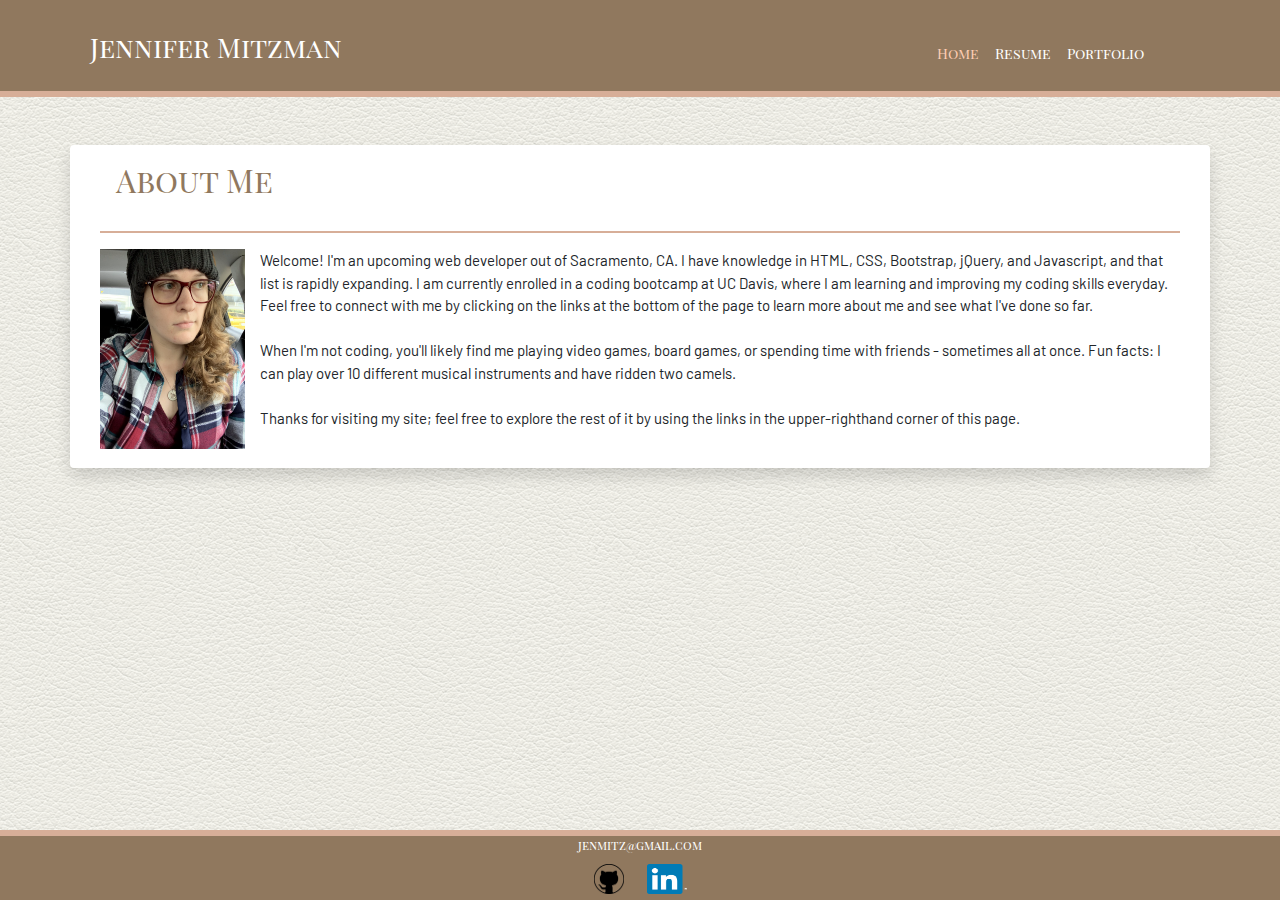
==== commit ebd1aa63: "added resume, links to github and linkedin, removed contact page, added github project links, stylin" ====
--- a/index.html
+++ b/index.html
@@ -25,7 +25,7 @@
                 </li>
                 
                 <li class="nav-item">
-                    <a class="nav-link" href="contact.html">Contact</a>
+                    <a class="nav-link" href="resume.html">Resume</a>
                 </li>
                 
                 <li class="nav-item">
@@ -48,12 +48,8 @@
                         Welcome! I'm an upcoming web developer out of Sacramento, CA. I have knowledge in HTML, CSS, Bootstrap, jQuery, and Javascript, and that 
                         list is rapidly expanding.
                         I am currently enrolled in a coding bootcamp at UC Davis, where I am learning and improving my coding skills everyday.
-                        Feel free to connect with me on <a class="socialMedia" href="https://www.linkedin.com/in/jennifer-mitzman-001561102/">LinkedIn</a> 
-                        or <a class="socialMedia" href="https://github.com/jenmitz">GitHub</a> to learn more about what I'm about
+                        Feel free to connect with me by clicking on the links at the bottom of the page to learn more about me
                         and see what I've done so far.
-                        <br><br>
-                        If you had told me even a year ago that this is what I'd be doing for work,
-                        I would not have believed you; yet here I am, loving everything about programming!
                         <br><br>
                         When I'm not coding,
                         you'll likely find me playing video games, board games, or spending time with friends - sometimes all at once.
@@ -69,7 +65,11 @@
     </div>
 
     <footer class="page-footer text-center fixed-bottom">
-        Copyright &copy; Jennifer Mitzman
+        jenmitz@gmail.com
+        <br>
+        <a href="https://github.com/jenmitz"><img id="gitHubLink" src="./assets/images/github-logo.png" alt="github logo"></a>
+        <a href="https://www.linkedin.com/in/jennifer-mitzman-001561102/"><img id="linkedInLink" src="./assets/images/linkedin-logo.png" alt="linkedin logo"></a>
+        <br>
     </footer>
 
 
--- a/assets/css/style.css
+++ b/assets/css/style.css
@@ -18,7 +18,7 @@
 	padding-left: 7%;
 	padding-top: 2%;
 	text-align: center;
-	width: 100%;
+    width: 100%;
 }
 .col-lg-6 {
 	padding: 40px;
@@ -67,13 +67,28 @@
 	font-family: 'Barlow', Arial, 'Helvetica Neue', Helvetica, sans-serif;
 	height: 35px;
     padding: 6px;
+    text-decoration: underline;
 }
 #jenmitz {
-    height: 50%;
-    width: 18%;
+    height: 200px;
+    width: 160px;
     float: left;
     padding-right: 15px;
 }
+
+#gitHubLink {
+height: 40px;
+padding: 5px;
+margin: 5px;
+width: 40px;
+}
+#linkedInLink {
+    height: 40px;
+    width: 50px;
+    padding: 5px;
+    margin: 5px;
+}
+
 img {
     width: 100%;
     height: 100%;
@@ -94,13 +109,13 @@
 	color: #fff;
 	font-family: 'Playfair Display SC', Arial, 'Helvetica Neue', Helvetica, sans-serif;
 	font-size: 12px;
-	height: 3rem;
+	height: 70px;
 	text-align: center;
-	width: 100%;
+    width: 100%;
 }
 p {
 	font-family: 'Barlow', Arial, 'Helvetica Neue', Helvetica, sans-serif;
-    font-size: 18px;
+    font-size: 15px;
 }
 ul {
 	margin-right: 60%;
